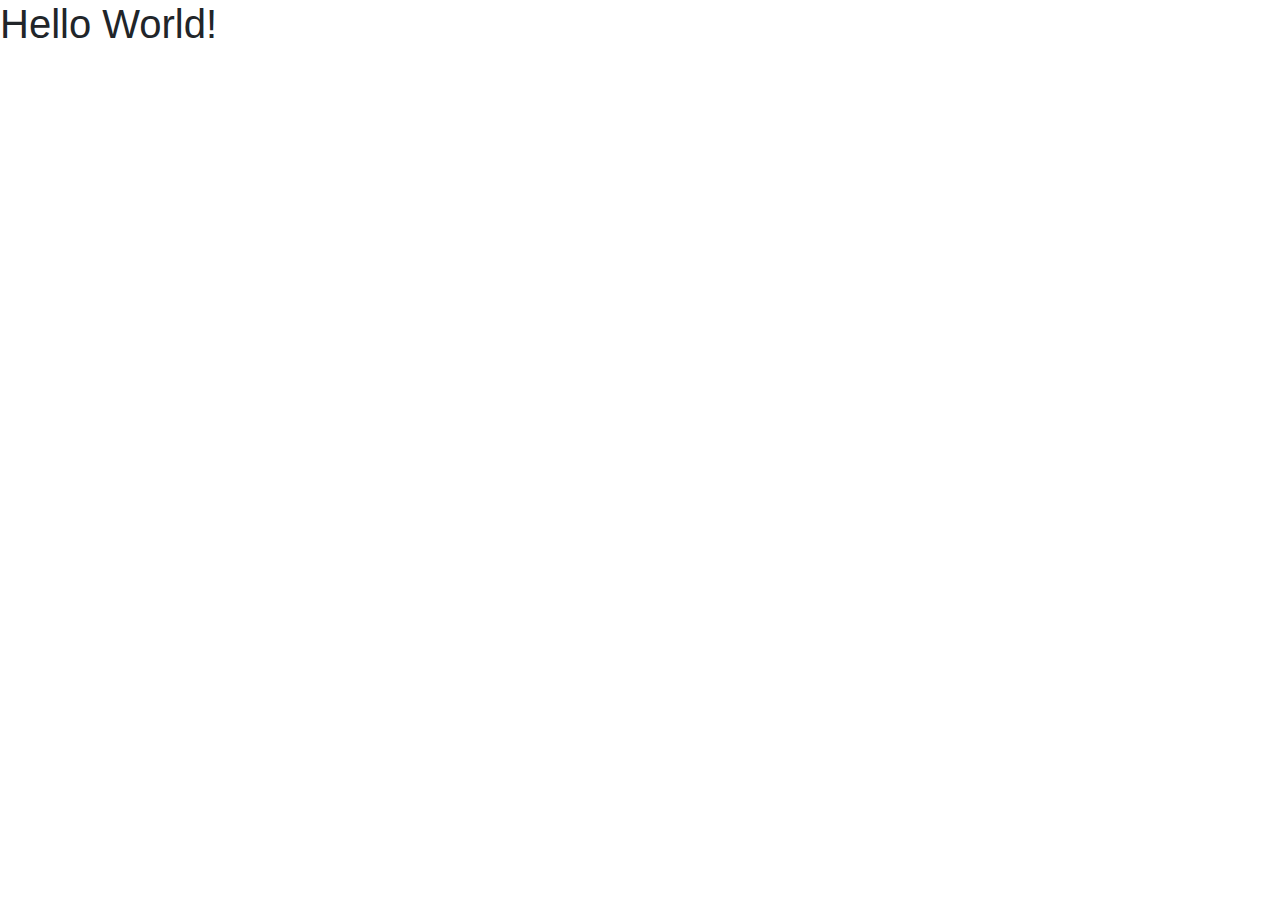
==== lab2/src/main/webapp/index.html @ 4eb0b6c6 "Added scripts and stylesheet" ====
<!DOCTYPE html>
<html>
    <head>
        <title>Start Page</title>
        <meta http-equiv="Content-Type" content="text/html; charset=UTF-8">
        <link rel="stylesheet" href="https://stackpath.bootstrapcdn.com/bootstrap/4.3.1/css/bootstrap.min.css" integrity="sha384-ggOyR0iXCbMQv3Xipma34MD+dH/1fQ784/j6cY/iJTQUOhcWr7x9JvoRxT2MZw1T" crossorigin="anonymous">
    </head>
    <body>
        <h1>Hello World!</h1>
        <script src="https://code.jquery.com/jquery-3.3.1.slim.min.js" integrity="sha384-q8i/X+965DzO0rT7abK41JStQIAqVgRVzpbzo5smXKp4YfRvH+8abtTE1Pi6jizo" crossorigin="anonymous"></script>
        <script src="https://cdnjs.cloudflare.com/ajax/libs/popper.js/1.14.7/umd/popper.min.js" integrity="sha384-UO2eT0CpHqdSJQ6hJty5KVphtPhzWj9WO1clHTMGa3JDZwrnQq4sF86dIHNDz0W1" crossorigin="anonymous"></script>
        <script src="https://stackpath.bootstrapcdn.com/bootstrap/4.3.1/js/bootstrap.min.js" integrity="sha384-JjSmVgyd0p3pXB1rRibZUAYoIIy6OrQ6VrjIEaFf/nJGzIxFDsf4x0xIM+B07jRM" crossorigin="anonymous"></script>
    </body>
</html>
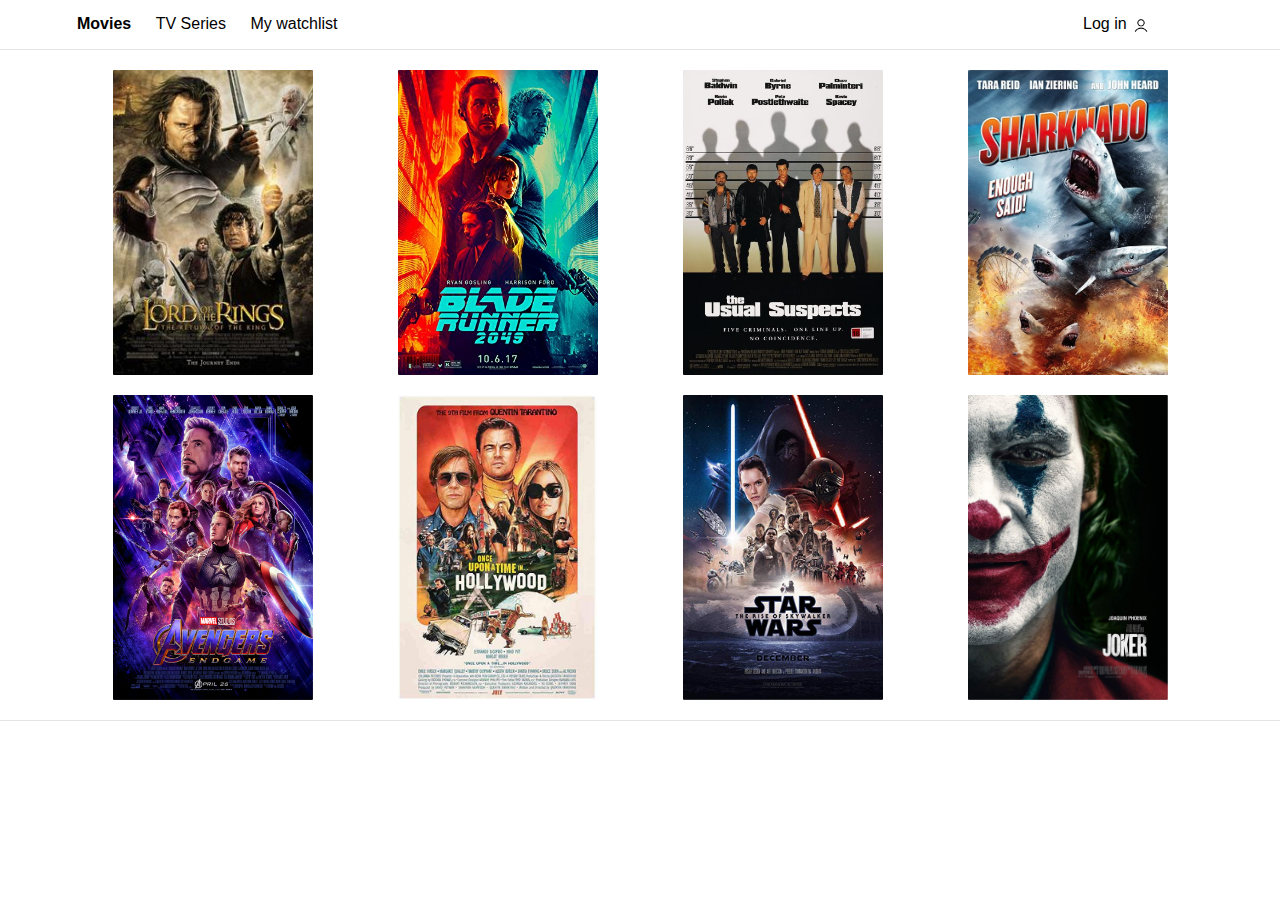
==== commit 1ca62b28: "first draft" ====
--- a/lab2/src/main/webapp/index.html
+++ b/lab2/src/main/webapp/index.html
@@ -2,13 +2,64 @@
 <html>
     <head>
         <title>Start Page</title>
-        <meta http-equiv="Content-Type" content="text/html; charset=UTF-8">
+        <meta charset="utf-8">
+        <meta name="viewport" content="width=device-width, initial-scale=1, shrink-to-fit=no">
+        <link rel="stylesheet" href="css/style.css" />
+        <link href="https://fonts.googleapis.com/css?family=Montserrat&display=swap" rel="stylesheet">
+        <!-- Bootstrap CSS -->
         <link rel="stylesheet" href="https://stackpath.bootstrapcdn.com/bootstrap/4.3.1/css/bootstrap.min.css" integrity="sha384-ggOyR0iXCbMQv3Xipma34MD+dH/1fQ784/j6cY/iJTQUOhcWr7x9JvoRxT2MZw1T" crossorigin="anonymous">
     </head>
     <body>
-        <h1>Hello World!</h1>
         <script src="https://code.jquery.com/jquery-3.3.1.slim.min.js" integrity="sha384-q8i/X+965DzO0rT7abK41JStQIAqVgRVzpbzo5smXKp4YfRvH+8abtTE1Pi6jizo" crossorigin="anonymous"></script>
         <script src="https://cdnjs.cloudflare.com/ajax/libs/popper.js/1.14.7/umd/popper.min.js" integrity="sha384-UO2eT0CpHqdSJQ6hJty5KVphtPhzWj9WO1clHTMGa3JDZwrnQq4sF86dIHNDz0W1" crossorigin="anonymous"></script>
         <script src="https://stackpath.bootstrapcdn.com/bootstrap/4.3.1/js/bootstrap.min.js" integrity="sha384-JjSmVgyd0p3pXB1rRibZUAYoIIy6OrQ6VrjIEaFf/nJGzIxFDsf4x0xIM+B07jRM" crossorigin="anonymous"></script>
+        
+        <div class="header">
+            <ul>
+                <li><a href="#"><b>Movies</b></a></li>
+                <li><a href="#">TV Series</a></li>
+                <li><a href="#">My watchlist</a></li>
+            </ul>
+            <div class="login">
+                <a href="#">Log in</a>
+                <img width="20" height="20" src="img/person.png" />
+            </div>
+        </div>
+        <div class="container">
+            
+            <!--row 1-->
+            <div class="row">
+              <div class="col-sm-3">
+                <a href="movieDetails.html"><img class="image" src="img/lotr.jpg"/></a>
+              </div>
+              <div class="col-sm-3">
+                <img class="image" src="img/bladerunner.jpg"/>
+              </div>
+              <div class="col-sm-3">
+                <img class="image" src="img/usual.jpg"/>
+              </div>
+              <div class="col-sm-3">
+                <img class="image" src="img/sharknado.jpg"/>
+              </div>
+            </div>
+            <!--row 2-->
+            <div class="row">
+              <div class="col-sm-3">
+                <img class="image" src="img/endgame.jpg"/>
+              </div>
+              <div class="col-sm-3">
+                <img class="image" src="img/once.jpg"/>
+              </div>
+              <div class="col-sm-3">
+                <img class="image" src="img/starwars.jpg"/>
+              </div>
+              <div class="col-sm-3">
+                <img class="image" src="img/joker.jpg"/>
+              </div>
+            </div>
+        </div>
+        <div id="footer">
+            
+        </div>
     </body>
 </html>
--- a/lab2/src/main/webapp/css/style.css
+++ b/lab2/src/main/webapp/css/style.css
@@ -0,0 +1,106 @@
+/*
+To change this license header, choose License Headers in Project Properties.
+To change this template file, choose Tools | Templates
+and open the template in the editor.
+*/
+/* 
+    Created on : 2020-jan-21, 15:28:20
+    Author     : jespe
+*/
+
+body {
+    font-family: 'Gill Sans', sans-serif;
+}
+
+a:link, a:visited, a:active {
+  color: #000 !important;
+  text-decoration: none !important;
+}
+
+a:hover {
+  color:#333 !important;
+  text-decoration: none !important;
+  text-shadow:2px 2px #e5e5e5;
+}
+
+.image {
+  opacity: 1;
+  display: block;
+  transition: .5s ease;
+  backface-visibility: hidden;
+}
+
+.col-sm-3 .image:hover {
+  opacity: 0.7;
+}
+
+.row {
+    margin-top:20px;
+}
+
+.row .col-sm-3 img {
+    width:200px;
+    height:305px;
+    border-radius:1px;
+    margin-left:auto;
+    margin-right:auto;
+    display:block;
+}
+
+.container {
+    
+}
+
+.header {
+    width:100%;
+    height:50px;
+    background-color:#FFF;
+    margin-top:0px;
+    margin-left:0px;
+    border-bottom:#e5e5e5 1px solid;
+    padding-top:12px;
+    position:relative;
+}
+
+.header ul {
+    list-style:none;
+    padding:0 0 0 0;
+    margin-left:57px;
+    position:display;
+}
+
+.header li {
+    display:inline;
+    margin-left:20px;
+}
+
+.login {
+    width:100px;
+    position:absolute;
+    top:12px;
+    right:97px;
+}
+
+#footer {
+    width:100%;
+    display:relative;
+    height:100px;
+    background-color:#FFF;
+    border-top:1px solid #e5e5e5;
+    margin:20px auto auto auto;
+}
+
+.movie-details {
+    width:100%;
+    height:325px;
+    margin-top:20px;
+}
+
+.movie-details img {
+    float:left;
+    padding-right:20px;
+}
+
+.movie-desc {
+
+}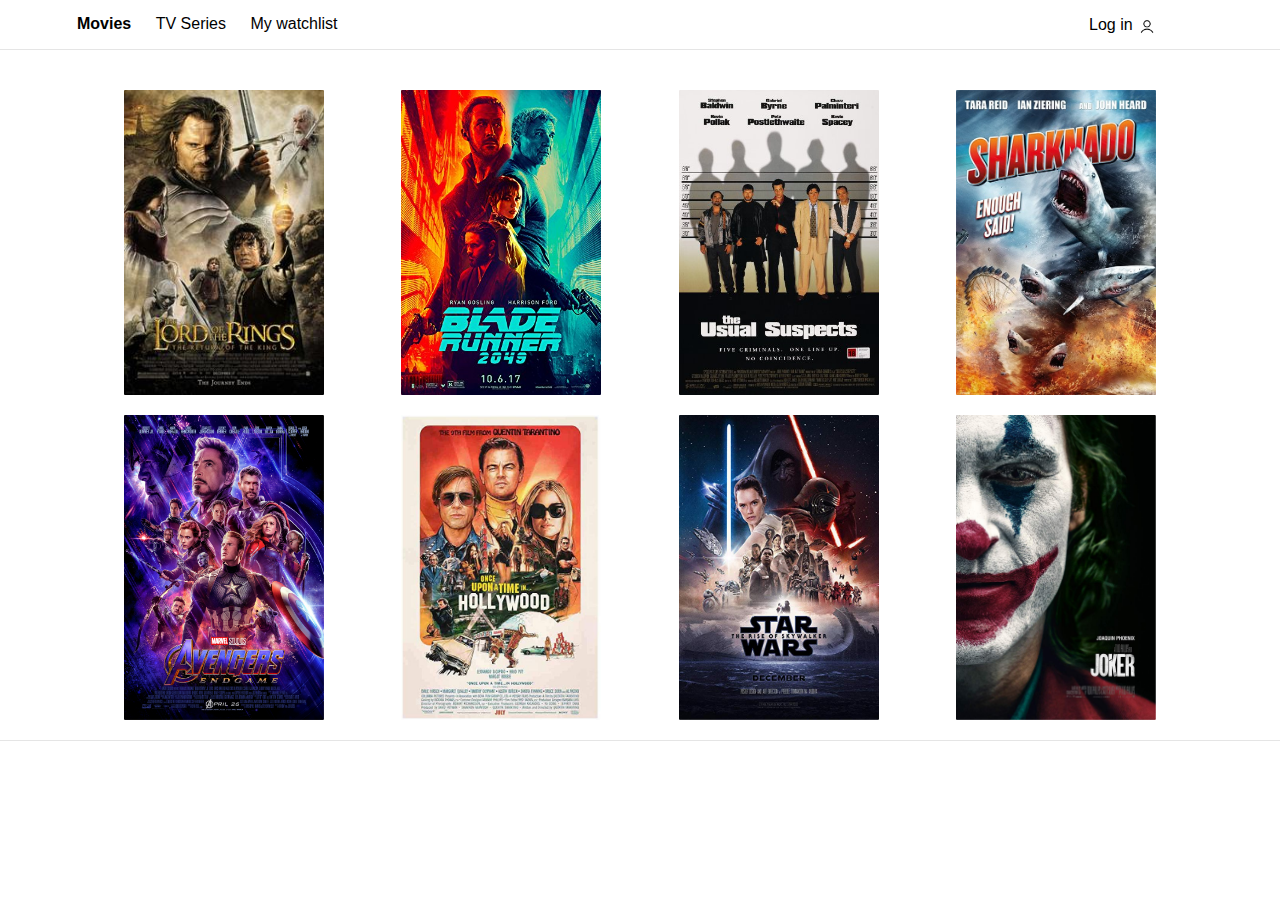
==== commit 440a6f8c: "Lab 2 finished" ====
--- a/lab2/src/main/webapp/index.html
+++ b/lab2/src/main/webapp/index.html
@@ -4,15 +4,31 @@
         <title>Start Page</title>
         <meta charset="utf-8">
         <meta name="viewport" content="width=device-width, initial-scale=1, shrink-to-fit=no">
-        <link rel="stylesheet" href="css/style.css" />
         <link href="https://fonts.googleapis.com/css?family=Montserrat&display=swap" rel="stylesheet">
         <!-- Bootstrap CSS -->
         <link rel="stylesheet" href="https://stackpath.bootstrapcdn.com/bootstrap/4.3.1/css/bootstrap.min.css" integrity="sha384-ggOyR0iXCbMQv3Xipma34MD+dH/1fQ784/j6cY/iJTQUOhcWr7x9JvoRxT2MZw1T" crossorigin="anonymous">
+        <link rel="stylesheet" href="css/style.css" />
+        
     </head>
     <body>
         <script src="https://code.jquery.com/jquery-3.3.1.slim.min.js" integrity="sha384-q8i/X+965DzO0rT7abK41JStQIAqVgRVzpbzo5smXKp4YfRvH+8abtTE1Pi6jizo" crossorigin="anonymous"></script>
         <script src="https://cdnjs.cloudflare.com/ajax/libs/popper.js/1.14.7/umd/popper.min.js" integrity="sha384-UO2eT0CpHqdSJQ6hJty5KVphtPhzWj9WO1clHTMGa3JDZwrnQq4sF86dIHNDz0W1" crossorigin="anonymous"></script>
         <script src="https://stackpath.bootstrapcdn.com/bootstrap/4.3.1/js/bootstrap.min.js" integrity="sha384-JjSmVgyd0p3pXB1rRibZUAYoIIy6OrQ6VrjIEaFf/nJGzIxFDsf4x0xIM+B07jRM" crossorigin="anonymous"></script>
+        <script src="https://ajax.googleapis.com/ajax/libs/jquery/3.4.1/jquery.min.js"></script>
+        <script src="js/main.js"></script>
+        
+        <div id="popup">
+            <form>
+                <p>Login form</p>
+                Username:<br>
+                <input type="text" name="username">
+                <br>
+                Password:<br>
+                <input type="password" name="password">
+                <br><br>
+                <input type="button" id="loginbutton2" value="Login">
+             </form> 
+        </div>
         
         <div class="header">
             <ul>
@@ -21,39 +37,36 @@
                 <li><a href="#">My watchlist</a></li>
             </ul>
             <div class="login">
-                <a href="#">Log in</a>
-                <img width="20" height="20" src="img/person.png" />
+                <button id="loginbutton" type="button">Log in <img width="20" height="20" src="img/person.png" /></button>           
             </div>
         </div>
         <div class="container">
             
             <!--row 1-->
-            <div class="row">
-              <div class="col-sm-3">
+            <div class="row no-gutters">
+              <div class="col-md-3">
                 <a href="movieDetails.html"><img class="image" src="img/lotr.jpg"/></a>
               </div>
-              <div class="col-sm-3">
+              <div class="col-md-3">
                 <img class="image" src="img/bladerunner.jpg"/>
               </div>
-              <div class="col-sm-3">
+              <div class="col-md-3">
                 <img class="image" src="img/usual.jpg"/>
               </div>
-              <div class="col-sm-3">
+              <div class="col-md-3">
                 <img class="image" src="img/sharknado.jpg"/>
               </div>
-            </div>
-            <!--row 2-->
-            <div class="row">
-              <div class="col-sm-3">
+           
+              <div class="col-md-3">
                 <img class="image" src="img/endgame.jpg"/>
               </div>
-              <div class="col-sm-3">
+              <div class="col-md-3">
                 <img class="image" src="img/once.jpg"/>
               </div>
-              <div class="col-sm-3">
+              <div class="col-md-3">
                 <img class="image" src="img/starwars.jpg"/>
               </div>
-              <div class="col-sm-3">
+              <div class="col-md-3">
                 <img class="image" src="img/joker.jpg"/>
               </div>
             </div>
--- a/lab2/src/main/webapp/css/style.css
+++ b/lab2/src/main/webapp/css/style.css
@@ -23,6 +23,15 @@
   text-shadow:2px 2px #e5e5e5;
 }
 
+.header button {
+    background: none;
+    border:none;
+}
+
+.header button:hover {
+    box-shadow: 2px 2px #e5e5e5;
+}
+
 .image {
   opacity: 1;
   display: block;
@@ -30,7 +39,7 @@
   backface-visibility: hidden;
 }
 
-.col-sm-3 .image:hover {
+.col-md-3 .image:hover {
   opacity: 0.7;
 }
 
@@ -38,13 +47,17 @@
     margin-top:20px;
 }
 
-.row .col-sm-3 img {
+.row .col-md-3 img {
     width:200px;
     height:305px;
     border-radius:1px;
     margin-left:auto;
     margin-right:auto;
     display:block;
+}
+
+.row .col-md-3 {
+    padding-top:20px;
 }
 
 .container {
@@ -103,4 +116,49 @@
 
 .movie-desc {
 
+}
+
+#popupdark {
+    width:100%;
+    height:100%;
+    background-color:#000;
+    opacity:0.2;
+    display:none;
+    z-index:1;
+    position:fixed;
+}
+
+#popup {
+    background-color:#FFF;
+    width:400px;
+    height:300px;
+    position:fixed;
+    display:none;
+    z-index:1;
+    left: 50%;
+    margin-left: -200px;
+    top:50%;
+    margin-top: -150px;
+    border: 1px solid #e5e5e5;
+    border-radius:10px;
+}
+
+#popup form {
+    margin-left:40px;
+    margin-top:40px;
+}
+
+#loginbutton2 {
+    background: #4B99AD;
+	padding: 8px 15px 8px 15px;
+	border: none;
+	color: #fff;
+        border-radius:4px;
+}
+
+#loginbutton2:hover {
+    background: #4691A4;
+	box-shadow:none;
+	-moz-box-shadow:none;
+	-webkit-box-shadow:none;
 }